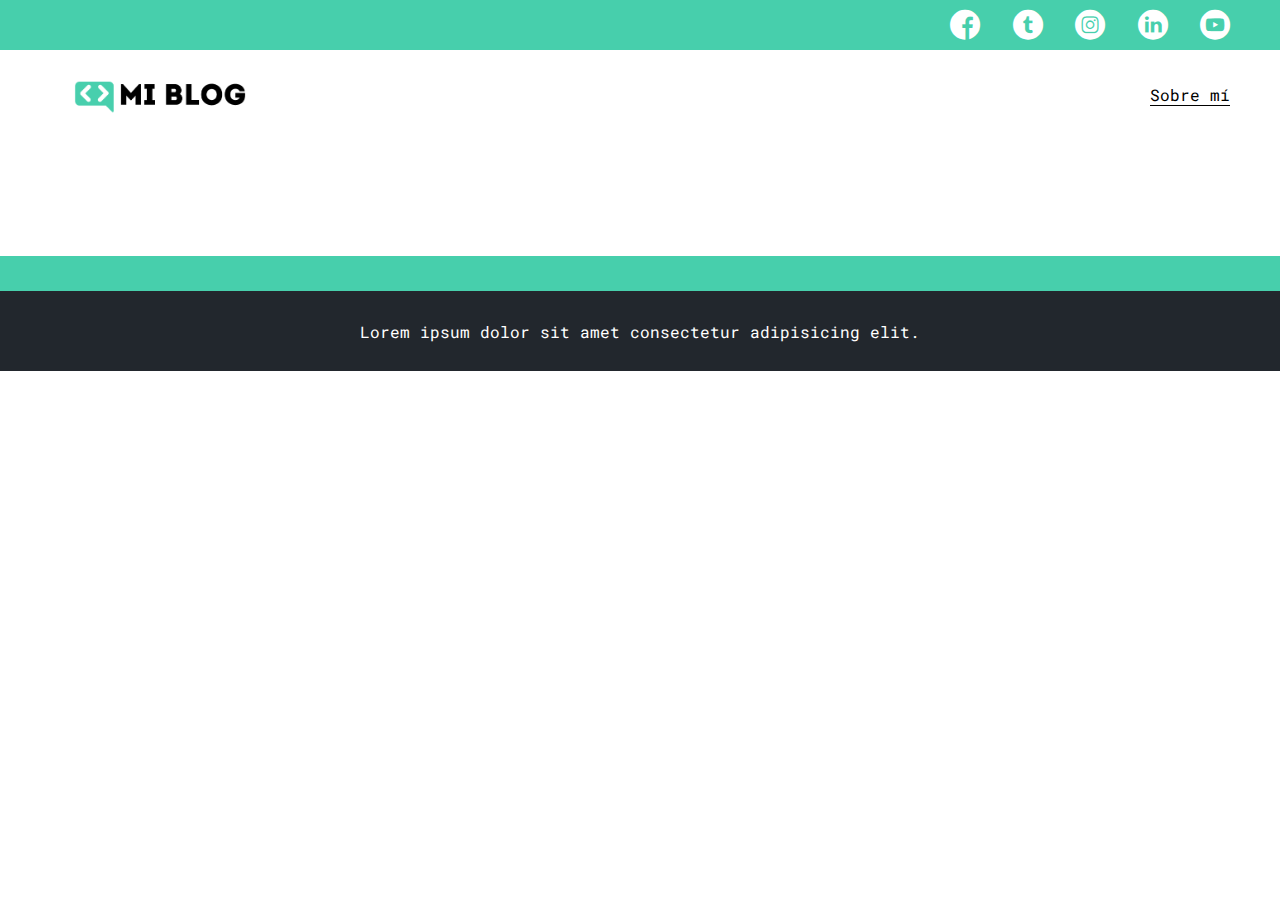
==== blog.html @ 6c253874 "Arquitectura del un Blog" ====
<!DOCTYPE html>
<html lang="en">

<head>
  <meta charset="UTF-8">
  <meta name="viewport" content="width=device-width, initial-scale=1.0">
  <meta http-equiv="X-UA-Compatible" content="ie=edge">
  <title>Mi Blog</title>
  <link rel="stylesheet" href="css/main.css">
  <link rel="stylesheet" href="css/font/flaticon.css">
</head>

<body>
  <header>
    <section class="header-icons-container">
      <div class="icons">
        <a href="/"><span class="flaticon-001-facebook"></span></a>
        <a href="/"><span class="flaticon-002-twitter"></span></a>
        <a href="/"><span class="flaticon-011-instagram"></span></a>
        <a href="/"><span class="flaticon-010-linkedin"></span></a>
        <a href="/"><span class="flaticon-008-youtube"></span></a>
      </div>
    </section>
    <nav>
      <section class="nav-logo-container">
        <a href="/"><img src="assets/img/Logo-negro.png" alt="Logo de mi blog"></a>
      </section>
      <section class="profile-link">
        <a href="perfil.html">Sobre mí</a>
      </section>
    </nav>
  </header>
  <main>
    <section class="grid-container blogpost-img-container">
      <img src="/" alt="">
    </section>
    <section class="blogpost-main-container">
      <div class="grid-container">
        <h3></h3>
        <article>
          <h1></h1>
          <p></p>
          <p></p>
          <p></p>
        </article>
      </div>
    </section>
    <section class="contact-main-container">
      <div>
        <img src="" alt="">
        <div class="contact-left">
          <a href=""></a>
          <p></p>
        </div>
      </div>
      <div>
        <img src="" alt="">
        <div class="contact-right">
          <a href=""></a>
          <p></p>
        </div>
      </div>
    </section>
  </main>
  <footer>
    <p>Lorem ipsum dolor sit amet consectetur adipisicing elit.</p>
  </footer>
</body>

</html>
---- css/main.css ----
@import url('https://fonts.googleapis.com/css2?family=Roboto+Mono:wght@400;500;700&family=Roboto+Slab:wght@400;700&family=Roboto:wght@400;500;700;900&display=swap');

body {
  font-family: 'Roboto Mono', monospace;
  margin: 0;
  padding: 0;
}
a {
  text-decoration: none;
  display: inline;
  color: black;
}

/* fixed Permite que la pagina no tenga scroll*/
.home-body {
  position: fixed;
  top: 0;
  bottom: 0;
  left: 0;
  right: 0;
}

/* Delimitar tamaño del espacio de la pagina*/
.grid-container {
  max-width: 980px;
  margin: auto;
}

header {
  width: 100%;
  height: 140px;
  display: grid;
  grid-template-rows: 1fr 1fr;
}
header .header-icons-container {
  width: 100%;
  height: 50px;
  display: grid;
  background-color: #47cfac;
}
header .header-icons-container .icons {
  width: 300px;
  height: auto;
  display: flex;
  justify-items: flex-end;
  align-items: center;
  justify-content: space-between;
  justify-self: end;
  margin-right: 50px;
}

header .icons span {
  color: white;
}

nav  {
  display: grid;
  grid-template-columns: 1fr 1fr;
  height: 90px;
}
nav .nav-logo-container {
  margin-left: 50px;
}
nav .nav-logo-container img {
  width: 220px;
  margin-top: 10px;
}
nav .profile-link {
  display: flex;
  align-items: center;
  justify-content: flex-end;
  margin-right: 50px;
}
nav .profile-link a {
  color: black;
  border-bottom: 1px solid black;
}

.home-main {
  display: grid;
  grid-template-columns: 1fr 4fr 1fr;
  height: 100%;
  background-image: url('../assets/img/Cover.png');
  background-position: center;
  background-repeat: no-repeat;
  background-size: cover;
}
.home-main section {
  display: grid;
  grid-column: 2;
  justify-items: center;
  height: 350px;
  margin-top: 80px;
}
.home-main-text {
  font-family: 'Roboto Mono', monospace;
  font-size: 30px;
  font-weight: 700px;
  letter-spacing: 10px;
  color: black;
  text-align: center;
  color: white;
}
.home-main-button {
  width: 110px;
  height: 50px;
  background: #48cfad;
  text-align: center;
  font-weight: 700;
  font-size: 18px;
  line-height: 50px;
}

/* Blogs Page*/

.blogs-main {
  display: grid;
}
.blogs-news-container {
  background-color: #e6e9ed;
  padding: 0 50px 40px;
}
.blogs-main-new {
  display: grid;
  grid-template-columns: 2fr 1fr;
  grid-template-rows: 2fr;
}
.blogs-news-img-container {
  grid-column: 1;
}
.blogs-news-img-container img {
  width: 85%;
}
.blogs-news-info-container {
  grid-column: 2;
}
.blogs-news-info-container p {
  margin-bottom: 35px;
}
.blogs-posts-container {
  padding: 0 50px 40px;
}
.blogs-posts-container h3 {
  border-bottom: 1px solid #cdd2da;  
  padding-bottom: 20px;
  text-align: center;
}
.blogs-button {
  border: 1px solid #47cfac;
  padding: 10px 15px;
  font-size: 12px;
}
.blogs-posts-container .post-container {
  display: inline-block;
  padding-left: 10px;
  max-width: 30%;
  margin-bottom: 50px;
}
.blogs-posts-container .post-container p {
  margin-bottom: 35px;
}
.blogs-posts-container .post-container img {
  width: 100%;
}
footer {
  width: 100%;
  height: 80px;
  background-color: #22272d;
  border-top: 35px solid #47cfac;
  text-align: center;
}
footer p {
  color: white;
  margin-top: 30px;
}
---- css/font/flaticon.css ----
/*
  	Flaticon icon font: Flaticon
  	Creation date: 20/12/2018 09:27
  	*/

@font-face {
  font-family: "Flaticon";
  src: url("./Flaticon.eot");
  src: url("./Flaticon.eot?#iefix") format("embedded-opentype"),
       url("./Flaticon.woff") format("woff"),
       url("./Flaticon.ttf") format("truetype"),
       url("./Flaticon.svg#Flaticon") format("svg");
  font-weight: normal;
  font-style: normal;
}

@media screen and (-webkit-min-device-pixel-ratio:0) {
  @font-face {
    font-family: "Flaticon";
    src: url("./Flaticon.svg#Flaticon") format("svg");
  }
}

[class^="flaticon-"]:before, [class*=" flaticon-"]:before,
[class^="flaticon-"]:after, [class*=" flaticon-"]:after {   
  font-family: Flaticon;
        font-size: 30px;
font-style: normal;
margin-left: 20px;
}

.flaticon-001-facebook:before { content: "\f100"; }
.flaticon-002-twitter:before { content: "\f101"; }
.flaticon-003-whatsapp:before { content: "\f102"; }
.flaticon-004-groupme:before { content: "\f103"; }
.flaticon-005-kik:before { content: "\f104"; }
.flaticon-006-skype:before { content: "\f105"; }
.flaticon-007-periscope:before { content: "\f106"; }
.flaticon-008-youtube:before { content: "\f107"; }
.flaticon-009-itunes:before { content: "\f108"; }
.flaticon-010-linkedin:before { content: "\f109"; }
.flaticon-011-instagram:before { content: "\f10a"; }
.flaticon-012-messenger:before { content: "\f10b"; }
.flaticon-013-twitter-1:before { content: "\f10c"; }
.flaticon-014-snapchat:before { content: "\f10d"; }
.flaticon-015-reddit:before { content: "\f10e"; }
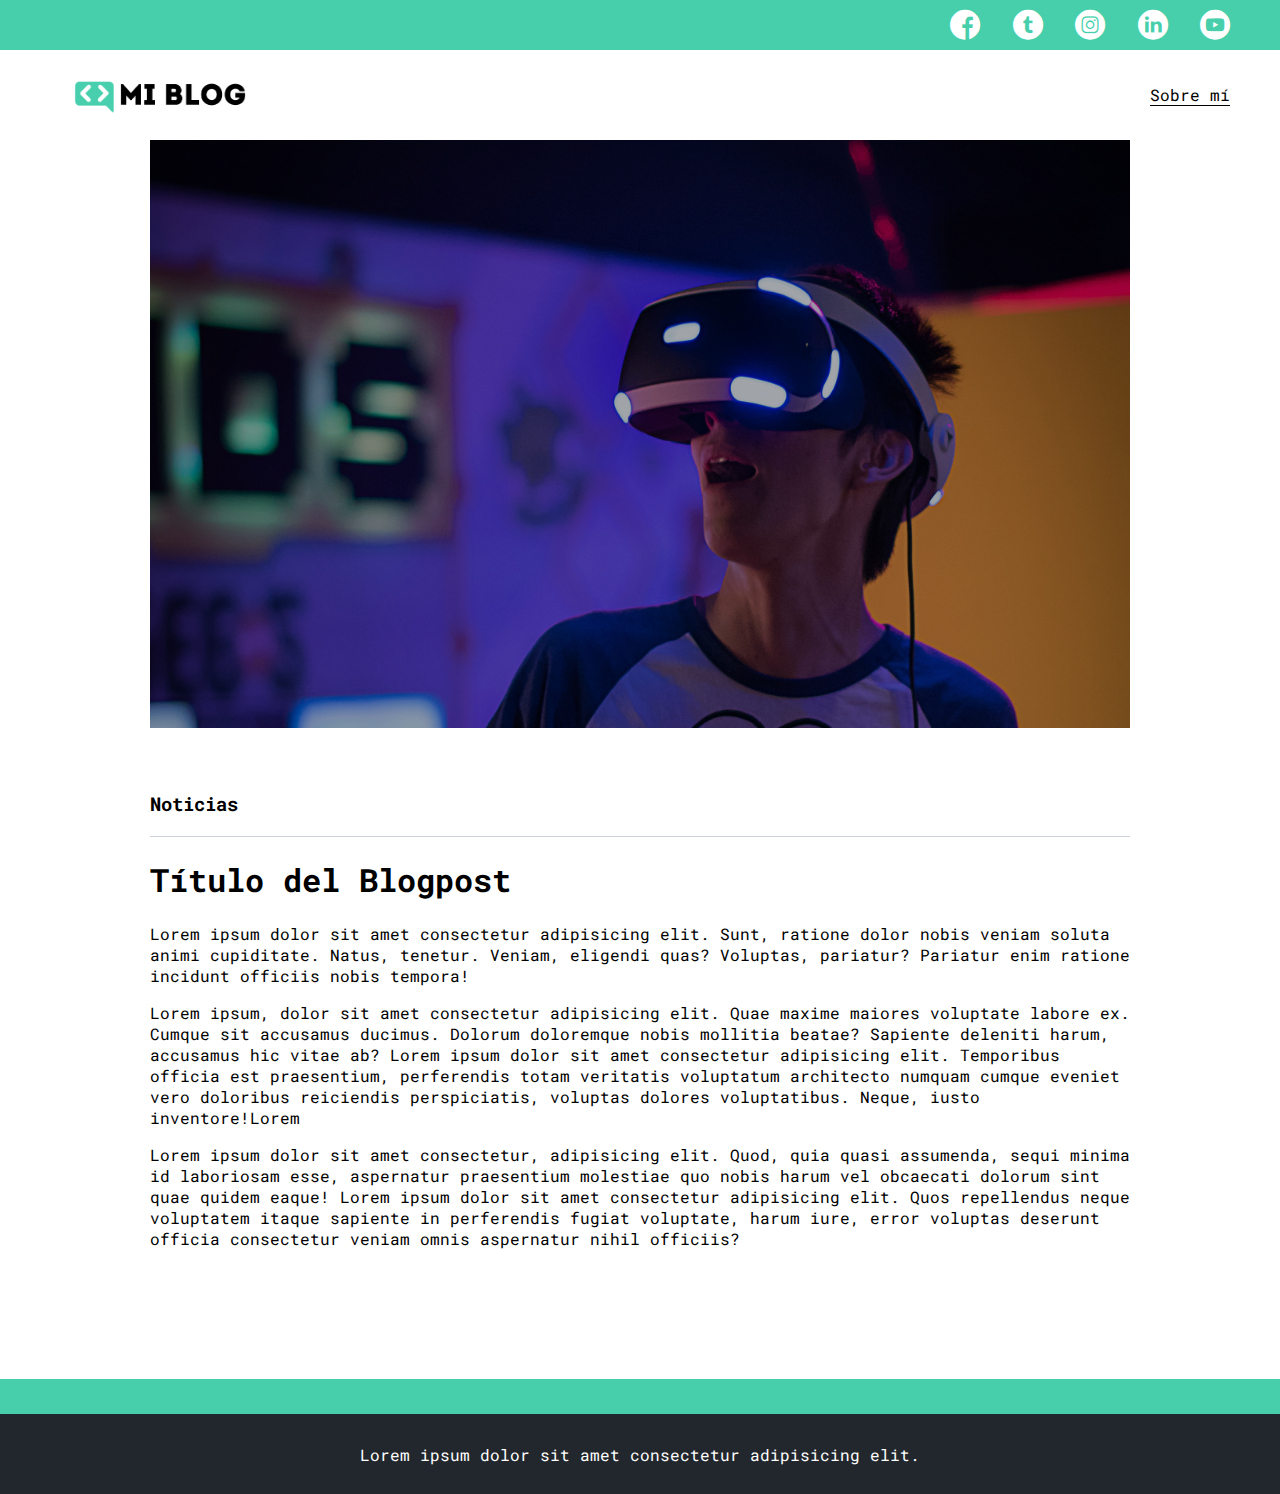
==== commit 07ec71f7: "Agregando estilos a la página de blog" ====
--- a/blog.html
+++ b/blog.html
@@ -32,16 +32,16 @@
   </header>
   <main>
     <section class="grid-container blogpost-img-container">
-      <img src="/" alt="">
+      <img src="assets/img/post-1.png" alt="">
     </section>
     <section class="blogpost-main-container">
       <div class="grid-container">
-        <h3></h3>
+        <h3>Noticias</h3>
         <article>
-          <h1></h1>
-          <p></p>
-          <p></p>
-          <p></p>
+          <h1>Título del Blogpost</h1>
+          <p>Lorem ipsum dolor sit amet consectetur adipisicing elit. Sunt, ratione dolor nobis veniam soluta animi cupiditate. Natus, tenetur. Veniam, eligendi quas? Voluptas, pariatur? Pariatur enim ratione incidunt officiis nobis tempora!</p>
+          <p>Lorem ipsum, dolor sit amet consectetur adipisicing elit. Quae maxime maiores voluptate labore ex. Cumque sit accusamus ducimus. Dolorum doloremque nobis mollitia beatae? Sapiente deleniti harum, accusamus hic vitae ab? Lorem ipsum dolor sit amet consectetur adipisicing elit. Temporibus officia est praesentium, perferendis totam veritatis voluptatum architecto numquam cumque eveniet vero doloribus reiciendis perspiciatis, voluptas dolores voluptatibus. Neque, iusto inventore!Lorem</p>
+          <p>Lorem ipsum dolor sit amet consectetur, adipisicing elit. Quod, quia quasi assumenda, sequi minima id laboriosam esse, aspernatur praesentium molestiae quo nobis harum vel obcaecati dolorum sint quae quidem eaque! Lorem ipsum dolor sit amet consectetur adipisicing elit. Quos repellendus neque voluptatem itaque sapiente in perferendis fugiat voluptate, harum iure, error voluptas deserunt officia consectetur veniam omnis aspernatur nihil officiis?</p>
         </article>
       </div>
     </section>
--- a/css/main.css
+++ b/css/main.css
@@ -162,6 +162,28 @@
 .blogs-posts-container .post-container img {
   width: 100%;
 }
+
+/* Blog Page*/
+
+.blogpost-img-container {
+  padding: 0 50px 40px;
+}
+.blogpost-img-container img {
+  width: 100%;
+}
+.blogpost-main-container {
+  padding: 0 50px 40px;
+}
+.blogpost-main-container h3 {
+  border-bottom: 1px solid #cdd2da;
+  padding-bottom: 20px;
+}
+.blogpost-main-container section h1 {
+  font-size: 35px;
+}
+
+/* Footer */
+
 footer {
   width: 100%;
   height: 80px;
@@ -172,4 +194,4 @@
 footer p {
   color: white;
   margin-top: 30px;
-}
+}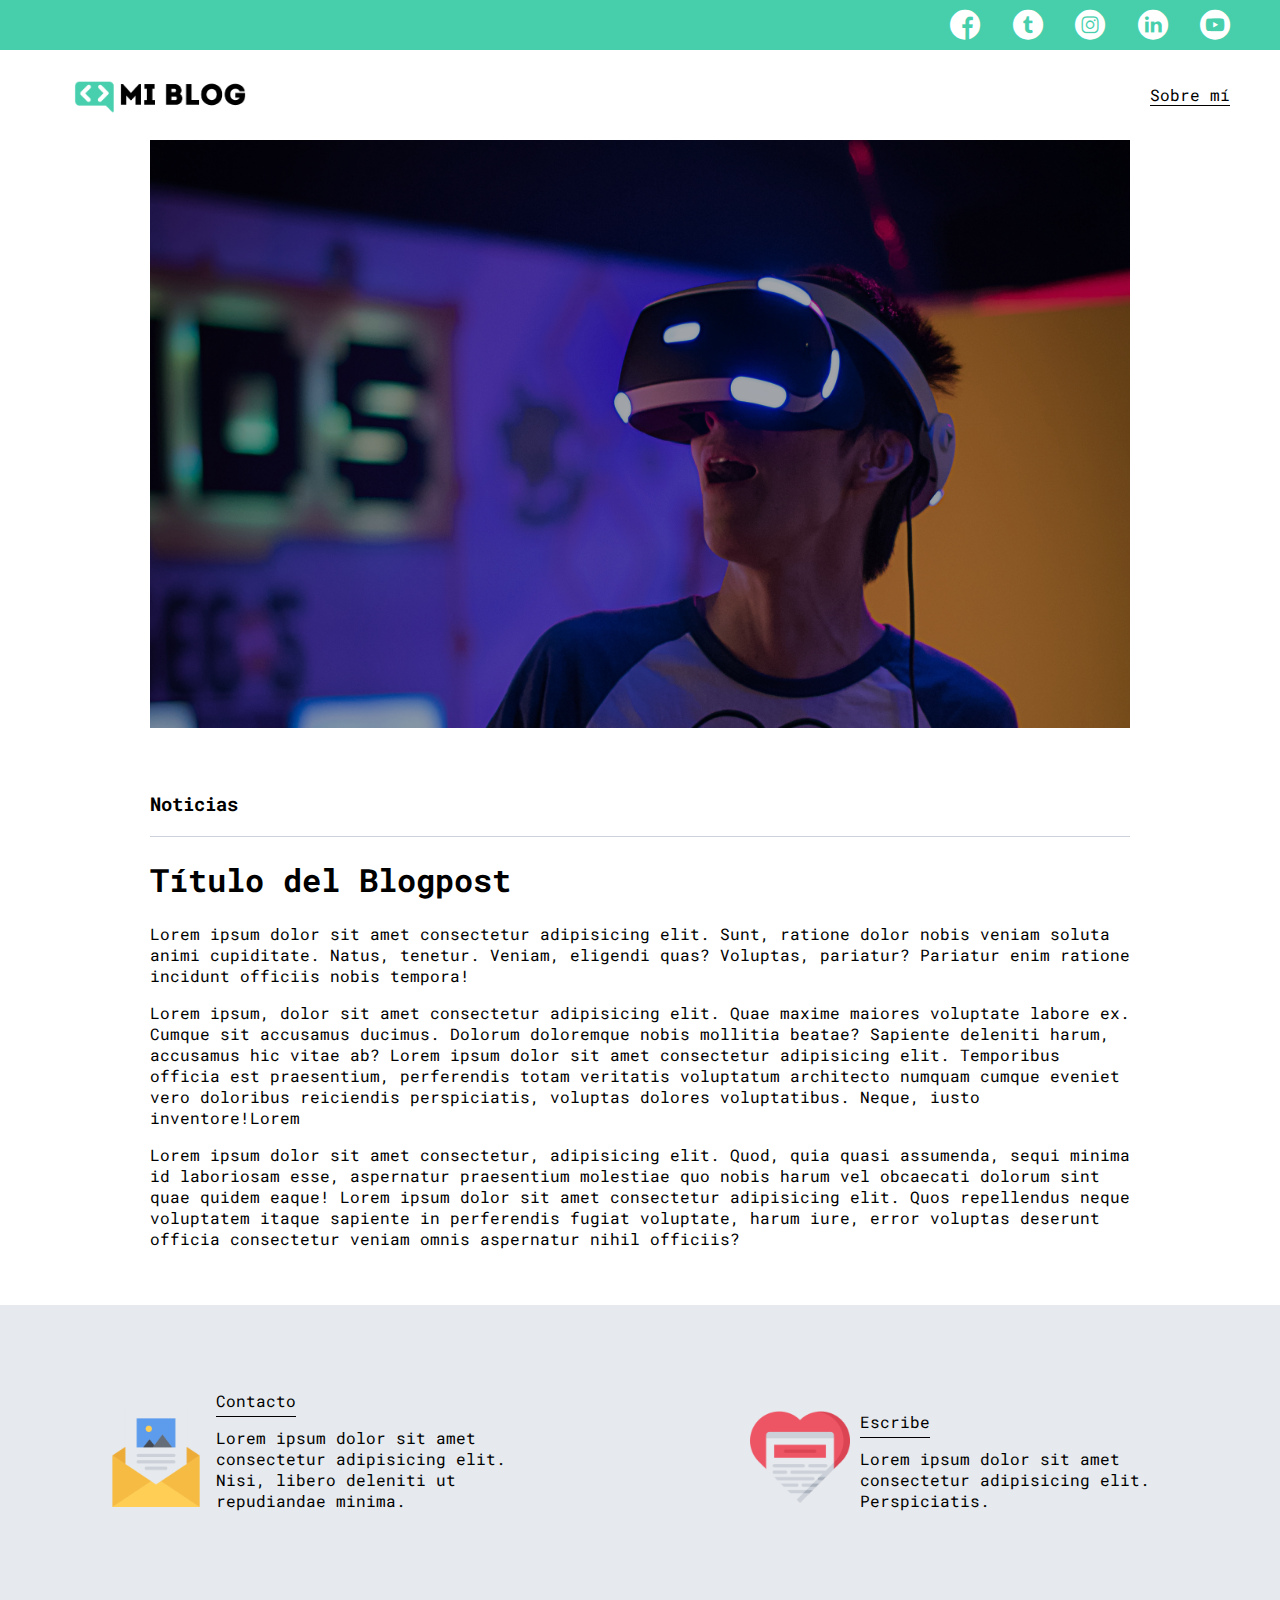
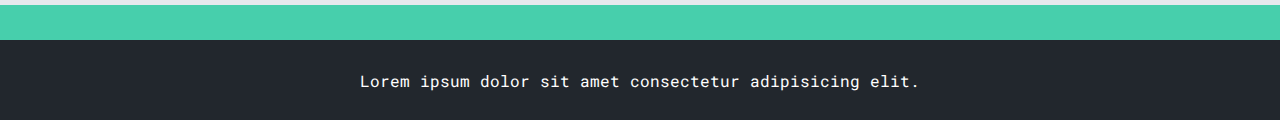
==== commit d881cf0b: "Sección de contacto de blog" ====
--- a/blog.html
+++ b/blog.html
@@ -47,17 +47,17 @@
     </section>
     <section class="contact-main-container">
       <div>
-        <img src="" alt="">
+        <img src="assets/img/013-newsletter.png" alt="">
         <div class="contact-left">
-          <a href=""></a>
-          <p></p>
+          <a href="">Contacto</a>
+          <p>Lorem ipsum dolor sit amet consectetur adipisicing elit. Nisi, libero deleniti ut repudiandae minima.</p>
         </div>
       </div>
       <div>
-        <img src="" alt="">
+        <img src="assets/img/006-like.png" alt="">
         <div class="contact-right">
-          <a href=""></a>
-          <p></p>
+          <a href="">Escribe</a>
+          <p>Lorem ipsum dolor sit amet consectetur adipisicing elit. Perspiciatis.</p>
         </div>
       </div>
     </section>
--- a/css/main.css
+++ b/css/main.css
@@ -182,6 +182,30 @@
   font-size: 35px;
 }
 
+.contact-main-container {
+  width: 100%;
+  min-height: 250px;
+  background-color: #e6e9ed;
+  text-align: center;
+  padding-bottom: 50px;
+}
+.contact-main-container div {
+  display: inline-block;
+  width: 49.5%;
+  height: 100%;
+}
+.contact-main-container div a {
+  border-bottom: 1px solid black;
+  padding-bottom: 5px;
+}
+.contact-main-container .contact-left, .contact-right {
+  text-align: initial;
+  margin-top: 85px;
+}
+.contact-main-container img {
+  width: 100px;
+}
+
 /* Footer */
 
 footer {
